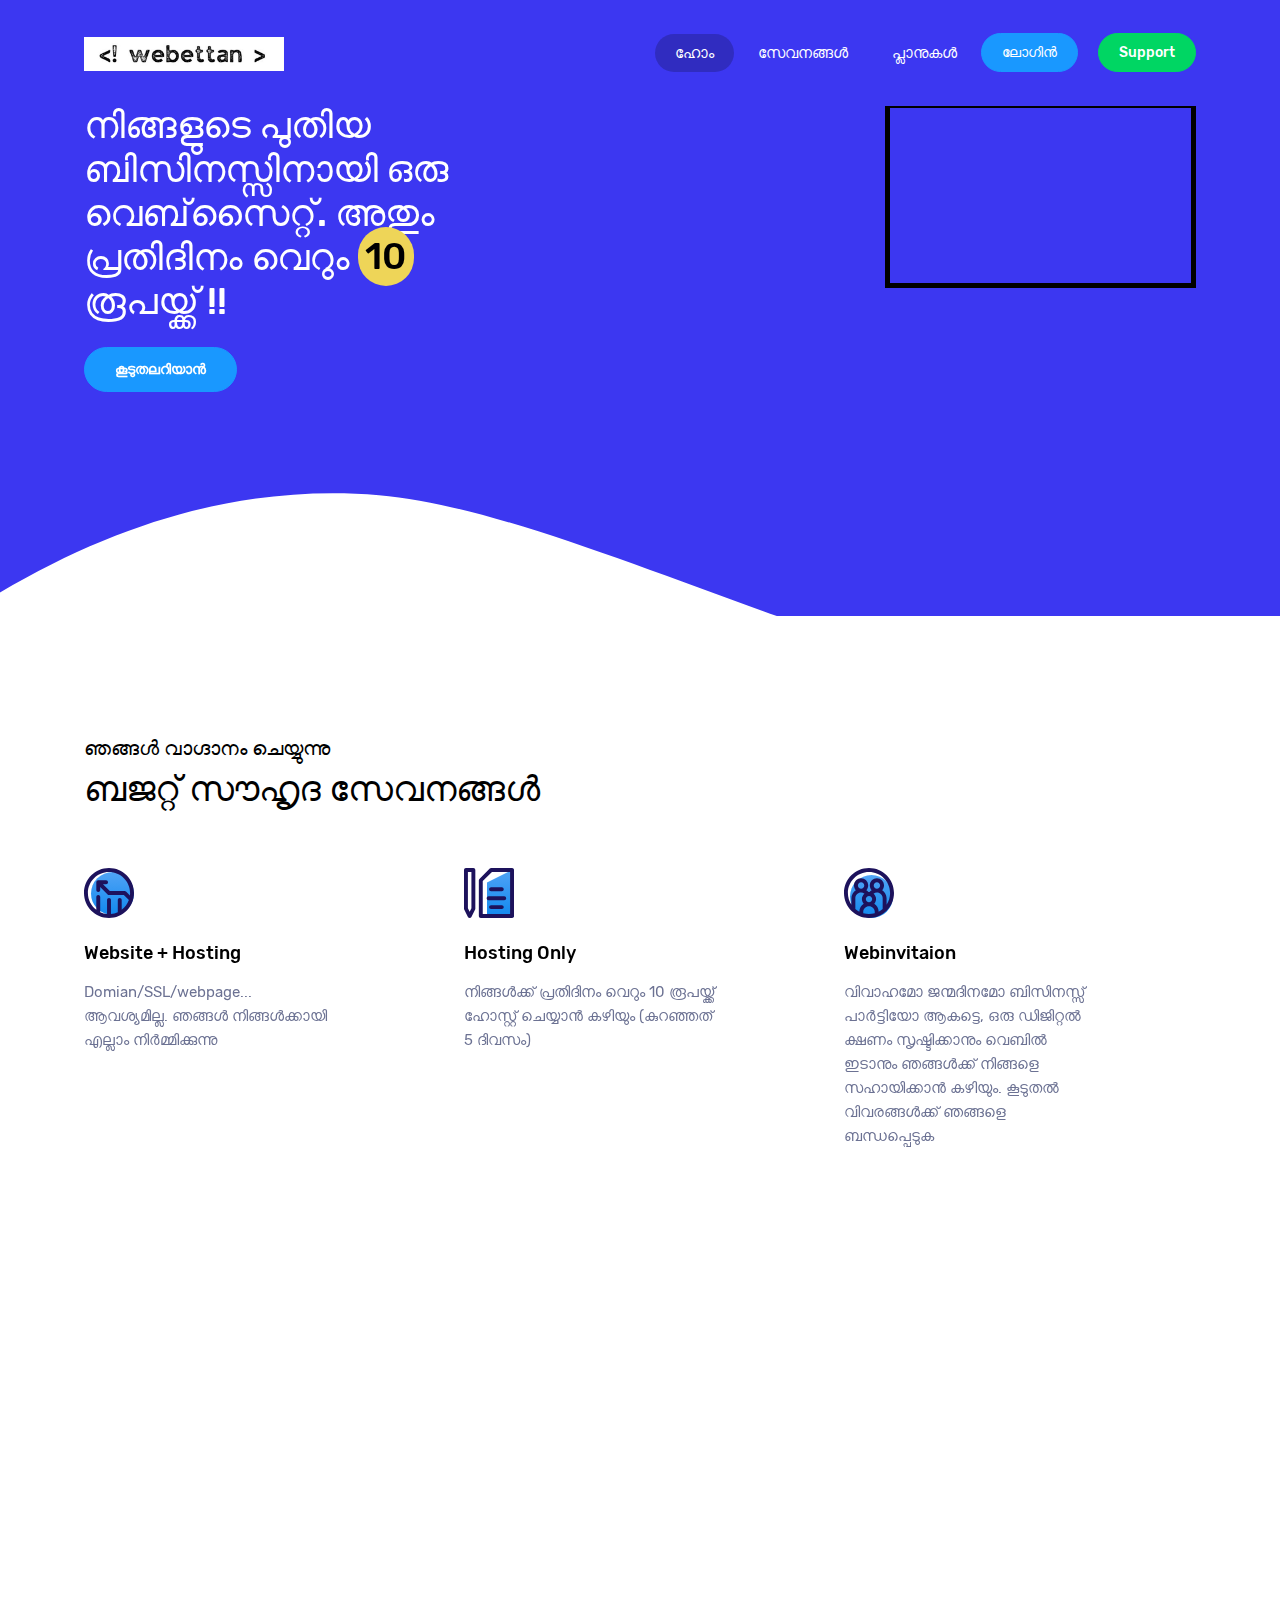
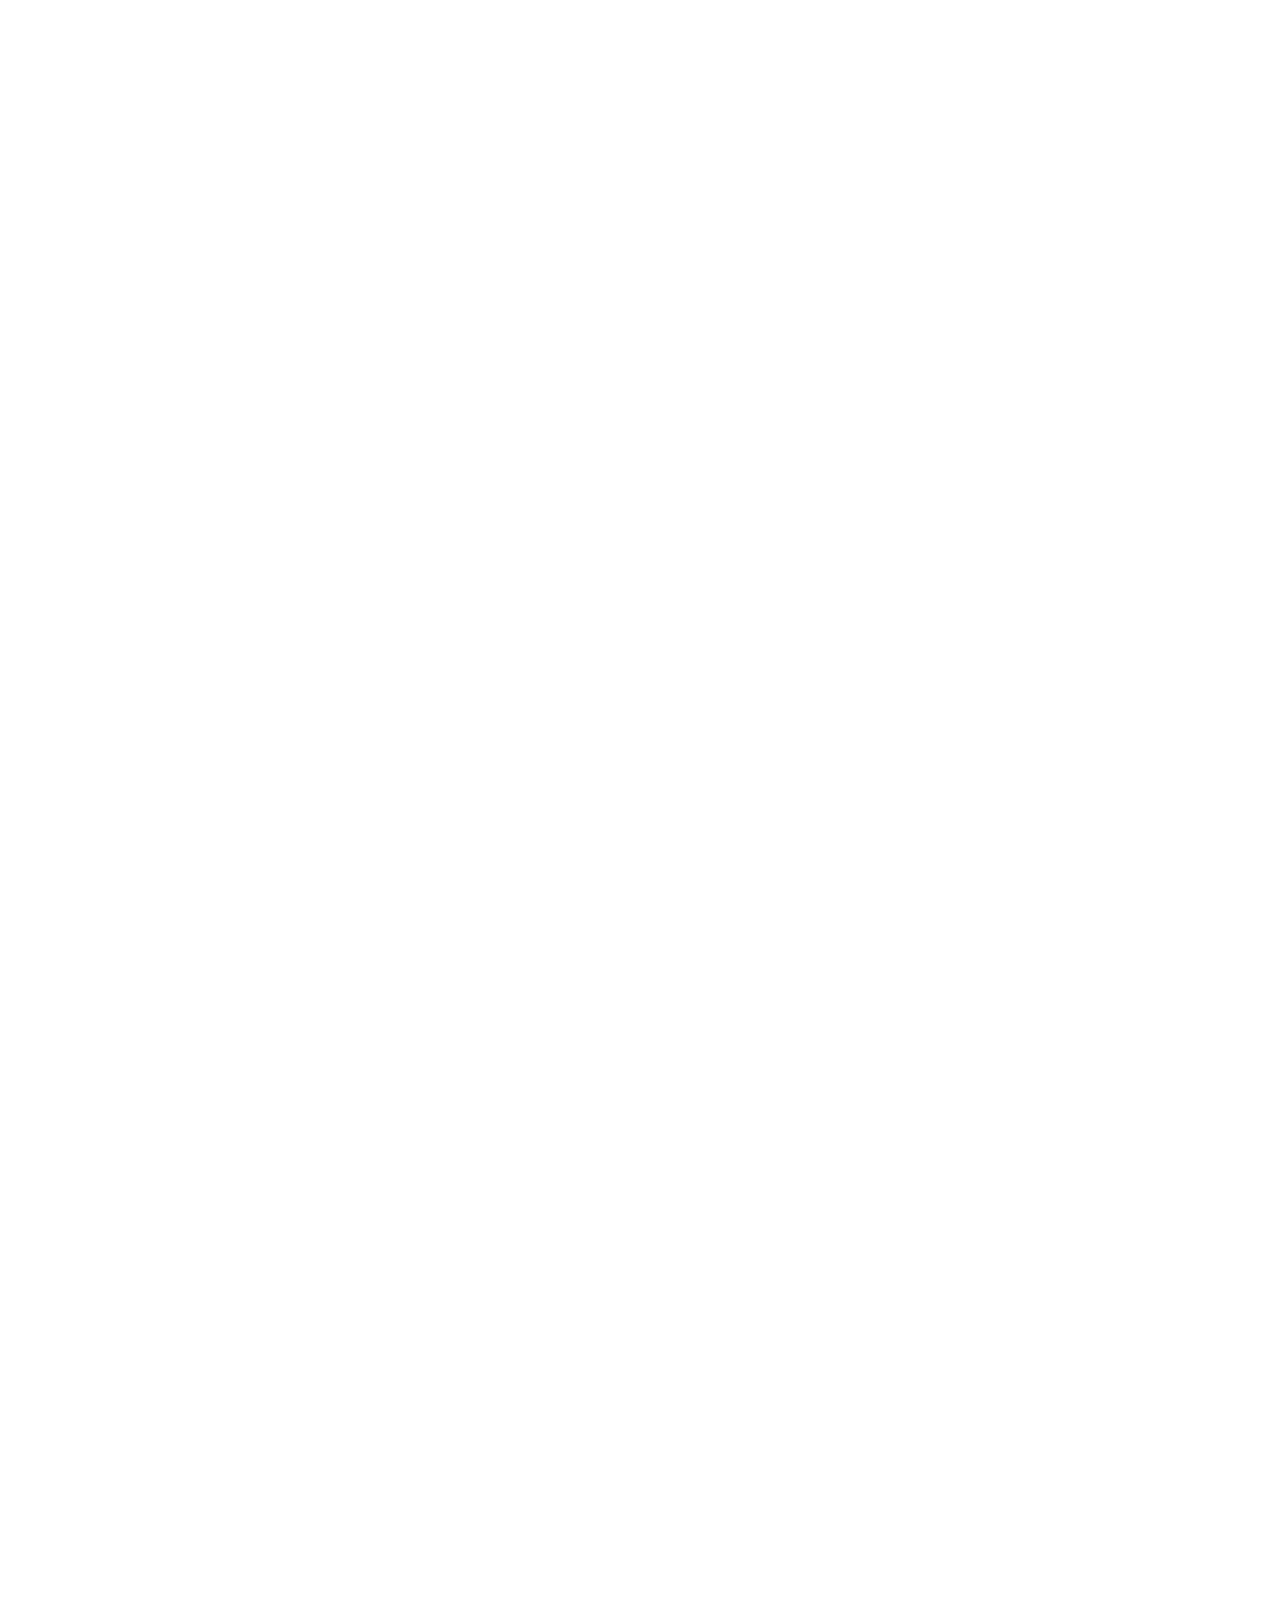
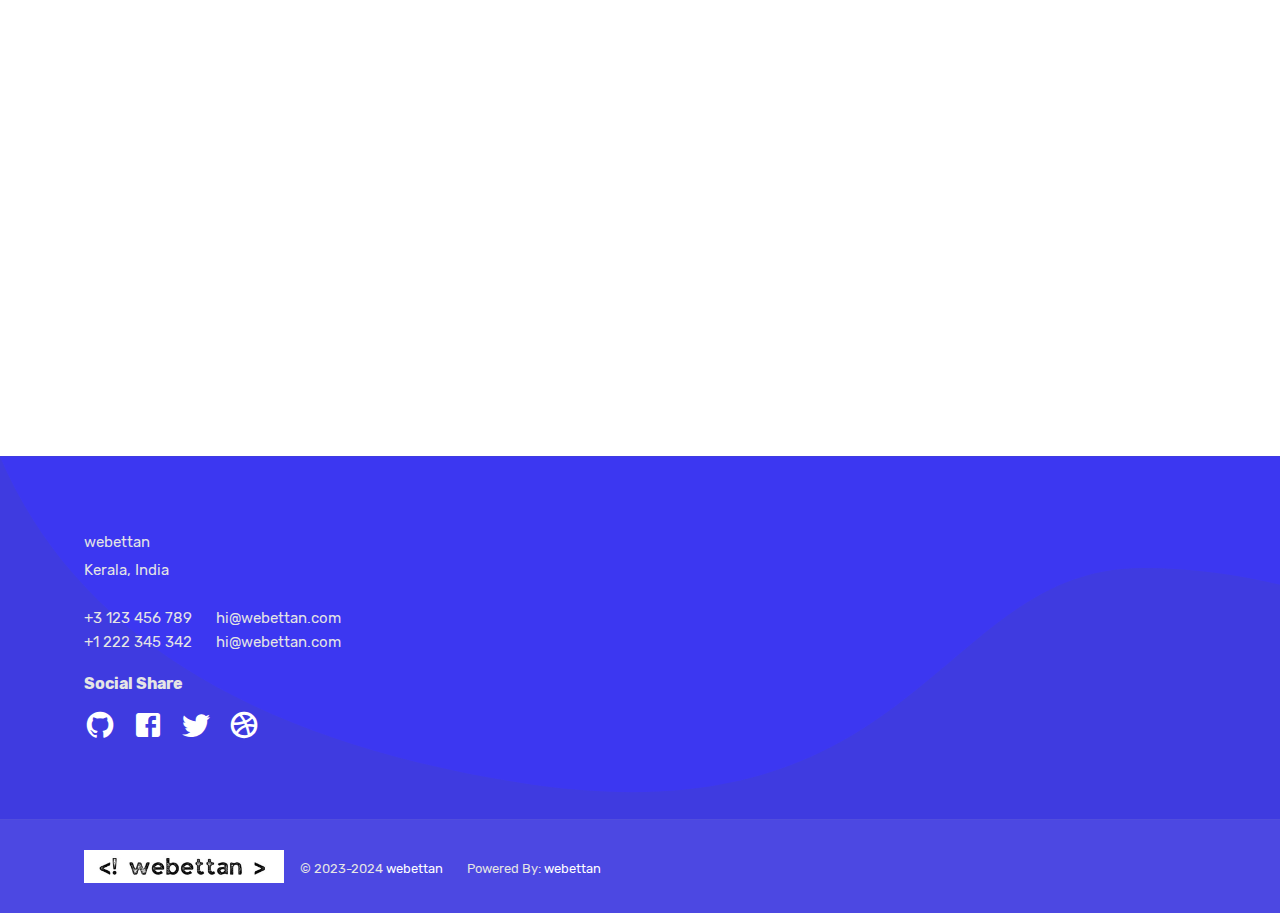
==== index.html @ 0c478932 "Initial Commit 25oct2024 7pm-IST" ====
<!DOCTYPE html>
<html lang="en">
	<head>
		<!-- Required meta tags --> 
		<meta charset="utf-8">
		<meta name="viewport" content="width=device-width, initial-scale=1, shrink-to-fit=no">
		<title>webettan</title>
		<link rel="stylesheet" href="vendors/mdi/css/materialdesignicons.min.css">
		<link rel="stylesheet" href="vendors/owl.carousel/css/owl.carousel.css">
		<link rel="stylesheet" href="vendors/owl.carousel/css/owl.theme.default.min.css">
		<link rel="stylesheet" href="vendors/aos/css/aos.css">
		<link rel="stylesheet" href="vendors/jquery-flipster/css/jquery.flipster.css">
		<link rel="stylesheet" href="css/style.css">
		<link rel="shortcut icon" href="images/favicon.png" />
	</head>
	<body data-spy="scroll" data-target=".navbar" data-offset="50">
		<div id="mobile-menu-overlay"></div>
		<nav class="navbar navbar-expand-lg fixed-top">
			<div class="container">
				<a class="navbar-brand" href="#"><img src="images/logo-3.png" alt="Marshmallow"></a>
				<button class="navbar-toggler" type="button" data-toggle="collapse" data-target="#navbarTogglerDemo01" aria-controls="navbarTogglerDemo01" aria-expanded="false" aria-label="Toggle navigation">
				<span class="navbar-toggler-icon"><i class="mdi mdi-menu"> </i></span>
				</button>
				<div class="collapse navbar-collapse" id="navbarTogglerDemo01">
					<div class="d-lg-none d-flex justify-content-between px-4 py-3 align-items-center">
						<img src="images/logo-3.png" class="logo-mobile-menu" alt="logo">
						<a href="javascript:;" class="close-menu"><i class="mdi mdi-close"></i></a>
					</div>
					<ul class="navbar-nav ml-auto align-items-center">
						<li class="nav-item active">
							<a class="nav-link" href="#home">ഹോം <span class="sr-only">(current)</span></a>
						</li>
						<li class="nav-item">
							<a class="nav-link" href="#services">സേവനങ്ങൾ</a>
						</li>
						<li class="nav-item">
							<a class="nav-link" href="#plans">പ്ലാനുകൾ</a>
						<li class="nav-item">
							<a href="https://hkuserpanel.webettan.com" target="_blank" class="nav-link btn btn-secondary">ലോഗിൻ</a>
						</li>
						<li class="nav-item">
							<a class="nav-link btn btn-success" href="https://wa.me/+910000000000" target="_blank">Support</a>
						</li>
					</ul>
				</div>
			</div>
		</nav>


		<div class="page-body-wrapper">
			<section id="home" class="home">
				<div class="container">
					<div class="row">
						<div class="col-sm-12">
							<div class="main-banner">
								<div class="d-sm-flex justify-content-between">
									<div data-aos="zoom-in-up">
										<div class="banner-title">
												<h2 class="font-weight-medium">
													നിങ്ങളുടെ പുതിയ ബിസിനസ്സിനായി ഒരു വെബ്‌സൈറ്റ്. അതും പ്രതിദിനം വെറും <mark>10</mark> രൂപയ്ക്ക് !!
										</div>
										<a href="#plans" class="btn btn-secondary mt-3">കൂടുതലറിയാൻ</a>
									</div>
<!-- Embedded video -->
										<div class="video-webettan">
											<div data-aos="zoom-in-up" data-aos-easing="linear" data-aos-duration="1500">
												<iframe style="border: 5px solid #000;" src="https://www.youtube.com/embed/Cci5D6f9eF8?si=e-2RC6htvIlqNOLk" title="video" frameborder="0" allow="accelerometer; autoplay; clipboard-write; encrypted-media; gyroscope; picture-in-picture; web-share" allowfullscreen=""width="311px" height="185px"></iframe>
											</div>
										</div>
									</div>
								</div>
							</div>
						</div>
					</div>
				</div>
			</section>
			<section class="our-services" id="services">
				<div class="container">
					<div class="row">
						<div class="col-sm-12">
							<h5 class="text-dark">ഞങ്ങൾ വാഗ്ദാനം ചെയ്യുന്നു</h5>
							<h3 class="font-weight-medium text-dark mb-5">ബജറ്റ് സൗഹൃദ സേവനങ്ങൾ</h3>
						</div>
					</div>
					<div class="row" data-aos="fade-up">
						<div class="col-sm-4 text-center text-lg-left">
							<div class="services-box" data-aos="fade-down" data-aos-easing="linear" data-aos-duration="1500">
								<img src="images/integrated-marketing.svg" alt="integrated-marketing" data-aos="zoom-in">
								<h6 class="text-dark mb-3 mt-4 font-weight-medium">Website + Hosting
								</h6>
								<p>Domian/SSL/webpage... ആവശ്യമില്ല. ഞങ്ങൾ നിങ്ങൾക്കായി എല്ലാം നിർമ്മിക്കുന്നു
								</p>
							</div>
						</div>
						<div class="col-sm-4 text-center text-lg-left">
							<div class="services-box"   data-aos="fade-down" data-aos-easing="linear" data-aos-duration="1500">
								<img src="images/design-development.svg" alt="design-development" data-aos="zoom-in">
								<h6 class="text-dark mb-3 mt-4 font-weight-medium">Hosting Only
								</h6>
								<p>നിങ്ങൾക്ക് പ്രതിദിനം വെറും 10 രൂപയ്ക്ക് ഹോസ്റ്റ് ചെയ്യാൻ കഴിയും (കുറഞ്ഞത് 5 ദിവസം)
								</p>
							</div>
						</div>
						<div class="col-sm-4 text-center text-lg-left">
							<div class="services-box" data-aos="fade-down" data-aos-easing="linear" data-aos-duration="1500">
								<img src="images/digital-strategy.svg" alt="digital-strategy" data-aos="zoom-in">
								<h6 class="text-dark mb-3 mt-4 font-weight-medium">Webinvitaion
								</h6>
								<p>വിവാഹമോ ജന്മദിനമോ ബിസിനസ്സ് പാർട്ടിയോ ആകട്ടെ, ഒരു ഡിജിറ്റൽ ക്ഷണം സൃഷ്ടിക്കാനും വെബിൽ ഇടാനും ഞങ്ങൾക്ക് നിങ്ങളെ സഹായിക്കാൻ കഴിയും. കൂടുതൽ വിവരങ്ങൾക്ക് ഞങ്ങളെ ബന്ധപ്പെടുക
								</p>
							</div>
						</div>
					</div>
					<div class="row" data-aos="fade-up">
						<div class="col-sm-4 text-center text-lg-left">
							<div class="services-box  pb-lg-0" data-aos="fade-down" data-aos-easing="linear" data-aos-duration="1500">
								<img src="images/digital-marketing.svg" alt="digital-marketing" data-aos="zoom-in">
								<h6 class="text-dark mb-3 mt-4 font-weight-medium">Website Development
								</h6>
								<p>ഒരു ബിസിനസ്സ് തുടങ്ങുകയാണോ? ആദ്യം ഒരു വെബ് സൈറ്റ് തുടങ്ങുക. ഞങ്ങൾക്ക് വാഗ്ദാനം ചെയ്യാൻ ചെലവ് സൗഹൃദ വെബ്സൈറ്റുകൾ ഉണ്ട്.
								</p>
							</div>
						</div>
						<!-- ########## cut from here #####-->
					</div>
				</div>
			</section>
			
			
			<section class="pricing-list" id="plans">
				<div class="container">
					<div class="row" data-aos="fade-up" data-aos-offset="-500">
						<div class="col-sm-12">
							<div class="d-sm-flex justify-content-between align-items-center mb-2">
								<div>
									<h3 class="font-weight-medium text-dark ">ഹോസ്റ്റിങ് പ്ലാനുകൾ</h3>
									<h5 class="text-dark "> </h5>
								</div>
								<div class="mb-5 mb-lg-0 mt-3 mt-lg-0">
									<div class="d-flex align-items-center">
										<!--<p class="mr-2 font-weight-medium monthly text-active check-box-label">Monthly</p> -->
										<!--<label class="toggle-switch toggle-switch"> -->
										<!-- <input type="checkbox" checked  id="toggle-switch"> -->
										<!-- <span class="toggle-slider round"></span> -->
										<!-- </label> -->
										<!-- <p class="ml-2 font-weight-medium yearly check-box-label">Yearly</p> -->
									</div>
								</div>
							</div>
						</div>
					</div>
					<div class="row"  data-aos="fade-up" data-aos-offset="-300">
						<div class="col-sm-4">
							<div class="pricing-box">
								<img src="images/starter.svg" alt="starter">
								<h6 class="font-weight-medium title-text">Starter</h6>
								<h3 class="text-amount mb-4 mt-2">Rs<mark>10/ദിവസം</mark></h3>
								<ul class="pricing-list">
									<li>Basic Webpage</li>
									<li>SSL Certificate</li>
									<li>HDD 250MB</li>
									<li>Subdomain/Owndomain</li>
									<li>**കുറഞ്ഞത് 10 ദിവസമെങ്കിലും തിരഞ്ഞെടുക്കേണ്ടതുണ്ട്</li>
								</ul>
								<a href="https://wa.me/+910000000000" target="_blank" class="btn btn-outline-primary">വാങ്ങാൻ ബന്ധപ്പെടുക</a>
							</div>
						</div>
						<div class="col-sm-4">
							<div class="pricing-box selected">
								<img src="images/proffessional.svg" alt="starter">
								<h6 class="font-weight-medium title-text">Basic</h6>
								<h3 class="text-amount mb-4 mt-2">Rs<mark> 350/മാസം</mark></h3>
								<ul class="pricing-list">
									<li>Basic Webpage</li>
									<li>SSL Certificate</li>
									<li>HDD 500GB</li>
									<li>Subdomain/Owndomain</li>
									<li class="text-amount mb-4 mt-2"> <mark>Database-1</mark></li>
									<li>**കുറഞ്ഞത് ഒരു മാസമെങ്കിലും തിരഞ്ഞെടുക്കേണ്ടതുണ്ട്</li>
								</ul>
								<a href="https://wa.me/+910000000000" target="_blank" class="btn btn-primary">വാങ്ങാൻ ബന്ധപ്പെടുക</a>
							</div>
						</div>
						<div class="col-sm-4">
							<div class="pricing-box">
								<img src="images/premium.svg" alt="starter">
								<h6 class="font-weight-medium title-text">Standard</h6>
								<h3 class="text-amount mb-4 mt-2">Rs<mark> 400/മാസം</mark></h3>
								<ul class="pricing-list">
									<li>Basic Webpage</li>
									<li>SSL Certificate</li>
									<li>HDD 1.5GB</li>
									<li>Subdomain/Owndomain</li>
									<li>Database-1</li>
									<li class="text-amount mb-4 mt-2"> <mark>Auto Backup-Last 3days</mark></li>
									<li>**കുറഞ്ഞത് ഒരു മാസമെങ്കിലും തിരഞ്ഞെടുക്കേണ്ടതുണ്ട്</li>
								</ul>
								<a href="https://wa.me/+910000000000" target="_blank" class="btn btn-outline-primary">വാങ്ങാൻ ബന്ധപ്പെടുക</a>
							</div>
						</div>
						<div class="col-sm-4">
							<div class="pricing-box">
								<img src="images/starter.svg" alt="Super-Auto">
								<h6 class="font-weight-medium title-text">Super-Auto</h6>
								<h3 class="text-amount mb-4 mt-2">Rs<mark> 555/മാസം</mark></h3>
								<ul class="pricing-list">
									<li>Basic Webpage</li>
									<li>SSL Certificate</li>
									<li>HDD 1.5GB</li>
									<li>Subdomain/Owndomain</li>
									<li>Database-1</li>
									<li>Auto Backup-Last 3days</li>
									<li class="text-amount mb-4 mt-2"> <mark>Auto-Code-Push System</mark></li>
									<li>***കുറഞ്ഞത് ഒരു മാസമെങ്കിലും തിരഞ്ഞെടുക്കേണ്ടതുണ്ട്</li>
								</ul>
								<a href="https://wa.me/+910000000000" target="_blank" class="btn btn-outline-primary">വാങ്ങാൻ ബന്ധപ്പെടുക</a>
							</div>
						</div>
					</div>
				</div>
			</section>
			<section class="contactus" id="contact">
				<div class="container">
					<div class="row mb-5 pb-5">
						<div class="col-sm-5" data-aos="fade-up" data-aos-offset="-500">
							<img src="images/contact.jpg" alt="contact" class="img-fluid">
						</div>
						<div class="col-sm-7" data-aos="fade-up" data-aos-offset="-500">
							<h3 class="font-weight-medium text-dark mt-5 mt-lg-0">ഞങ്ങളെ ബന്ധപ്പെടുക</h3>
							<h5 class="text-dark mb-5">Whatsapp No: 0000000000</h5>
                                                        <h5 class="text-dark mb-5">Email ID: hi@webettan.com</h5>

							<!-- FROM CUT FROM HERE -->
						</div>
					</div>
				</div>
			</section>
		</div>
		<footer class="footer">
			<div class="footer-top">
				<div class="container">
					<div class="row">
						<div class="col-sm-6">
							<address>
								<p>webettan</p>
								<p class="mb-4">Kerala, India</p>
								<div class="d-flex align-items-center">
									<p class="mr-4 mb-0">+3 123 456 789</p>
									<a href="mailto:hi@webettan.com" class="footer-link">hi@webettan.com</a>
								</div>
								<div class="d-flex align-items-center">
									<p class="mr-4 mb-0">+1 222 345 342</p>
									<a href="mailto:hi@webettan.com" class="footer-link">hi@webettan.com</a>
								</div>
							</address>
							<div class="social-icons">
								<h6 class="footer-title font-weight-bold">
									Social Share
								</h6>
								<div class="d-flex">
									<a href="#"><i class="mdi mdi-github-circle"></i></a>
									<a href="#"><i class="mdi mdi-facebook-box"></i></a>
									<a href="#"><i class="mdi mdi-twitter"></i></a>
									<a href="#"><i class="mdi mdi-dribbble"></i></a>
								</div>
							</div>
						</div>
					</div>
				</div>
			</div>
			<div class="footer-bottom">
				<div class="container">
					<div class="d-flex justify-content-between align-items-center">
						<div class="d-flex align-items-center">
							<img src="images/logo-3.png" alt="logo" class="mr-3"></br>
							<p class="mb-0 text-small pt-1">© 2023-2024 <a href="https://webettan.com" class="text-white" target="_blank">webettan</a></p>
            
							<p class="mb-0 text-small pt-1 pl-4">Powered By: <a href="https://webettan.com" class="text-white" target="_blank">webettan</a></p>
						</div>
           
						<div>
							<div class="d-flex">
								
							</div>
						</div>
					</div>

				</div>
			</div>
		</footer>
		<script src="vendors/base/vendor.bundle.base.js"></script>
		<script src="vendors/owl.carousel/js/owl.carousel.js"></script>
		<script src="vendors/aos/js/aos.js"></script>
		<script src="vendors/jquery-flipster/js/jquery.flipster.min.js"></script>
		<script src="js/template.js"></script>


		<script type="text/javascript">!function(t,e){t.artibotApi={l:[],t:[],on:function(){this.l.push(arguments)},trigger:function(){this.t.push(arguments)}};var a=!1,i=e.createElement("script");i.async=!0,i.type="text/javascript",i.src="https://app.artibot.ai/loader.js",e.getElementsByTagName("head").item(0).appendChild(i),i.onreadystatechange=i.onload=function(){if(!(a||this.readyState&&"loaded"!=this.readyState&&"complete"!=this.readyState)){new window.ArtiBot({i:"6386276e-c24c-4b6e-b5da-f5df30148b61"});a=!0}}}(window,document);</script>
			

	</body>
</html>
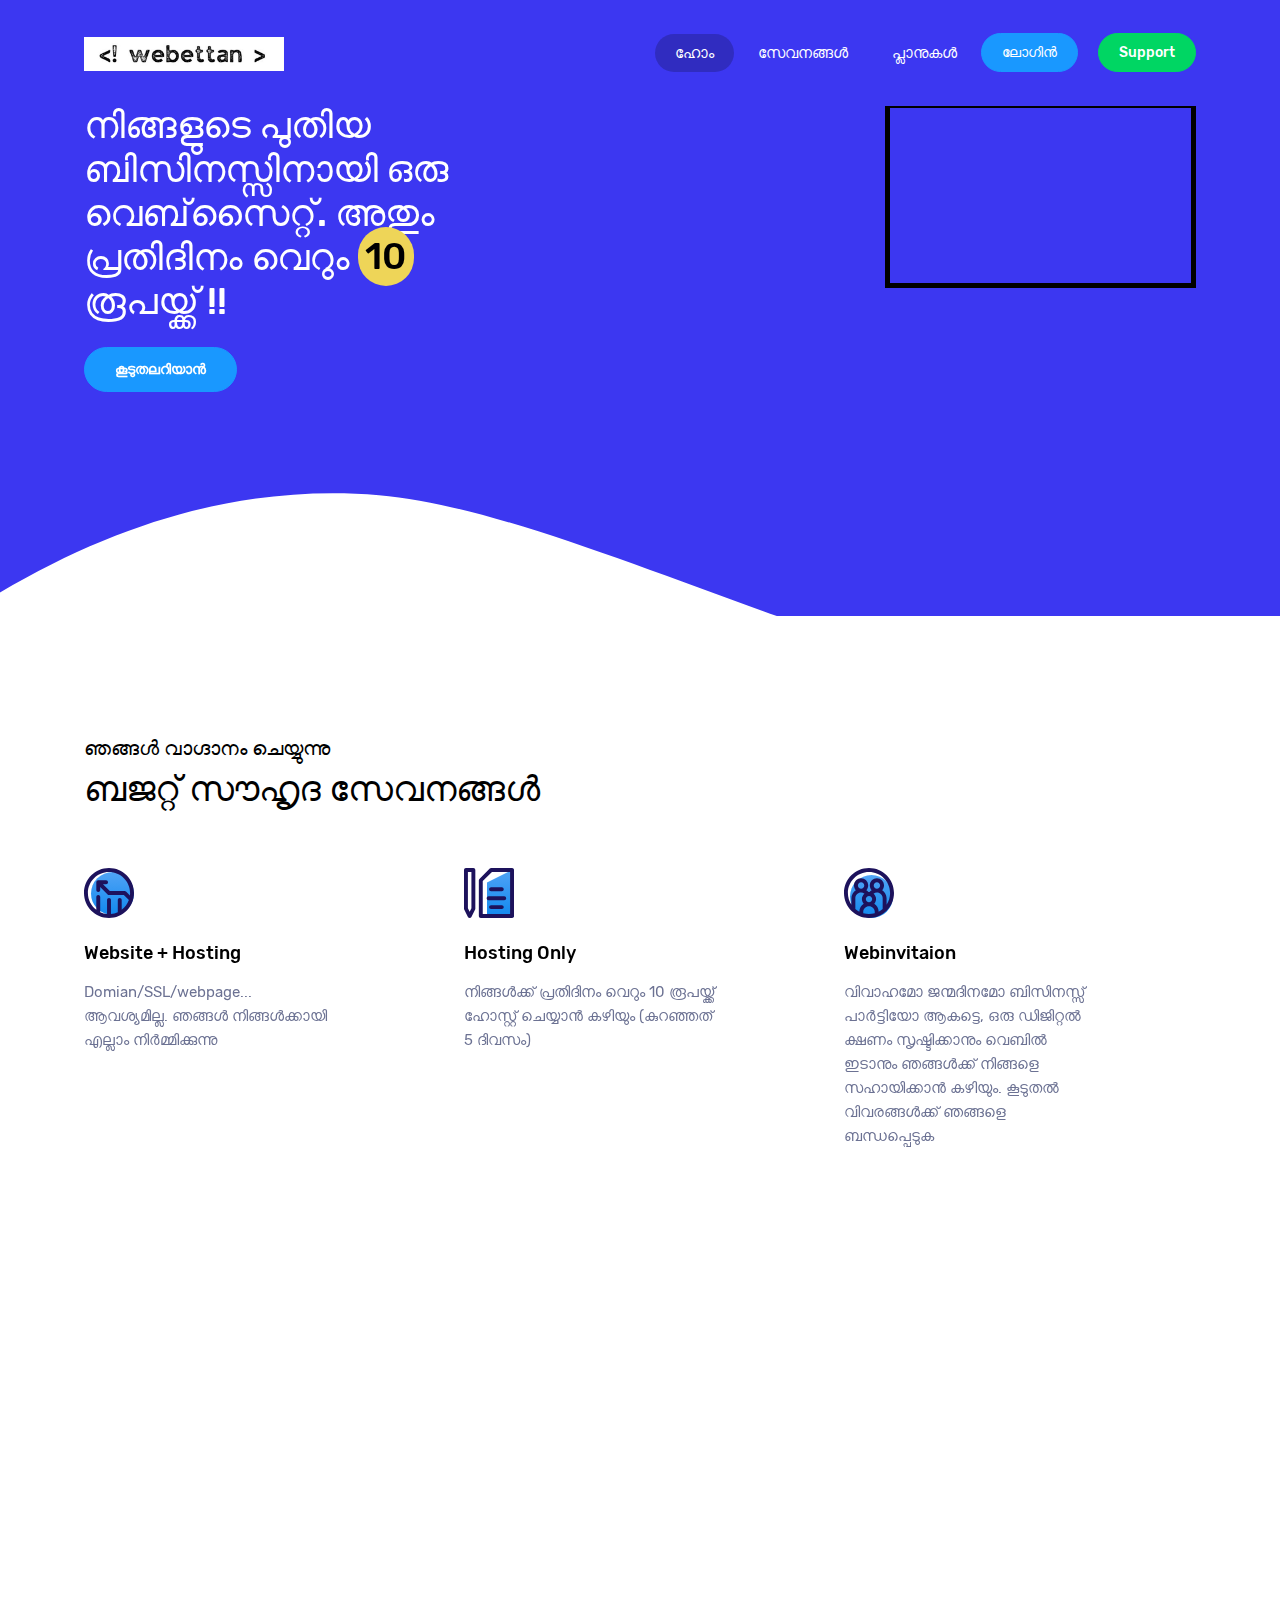
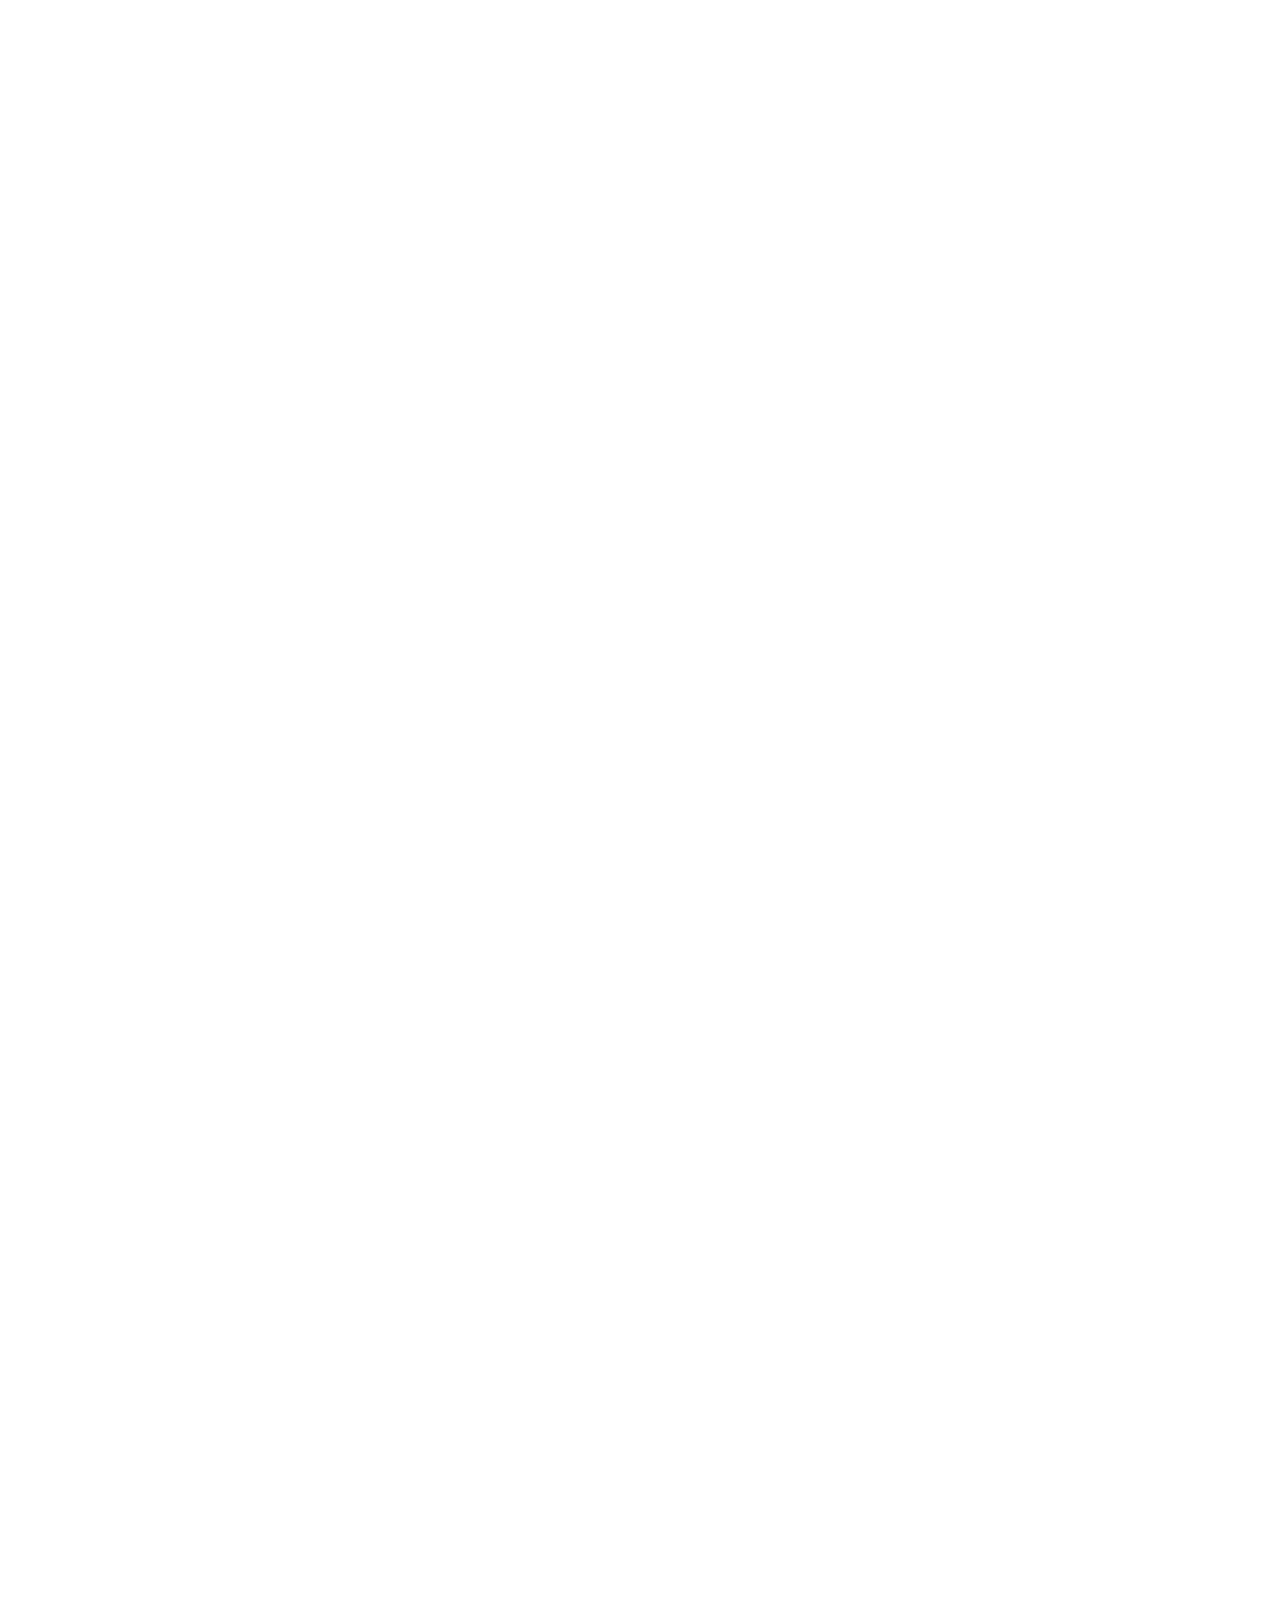
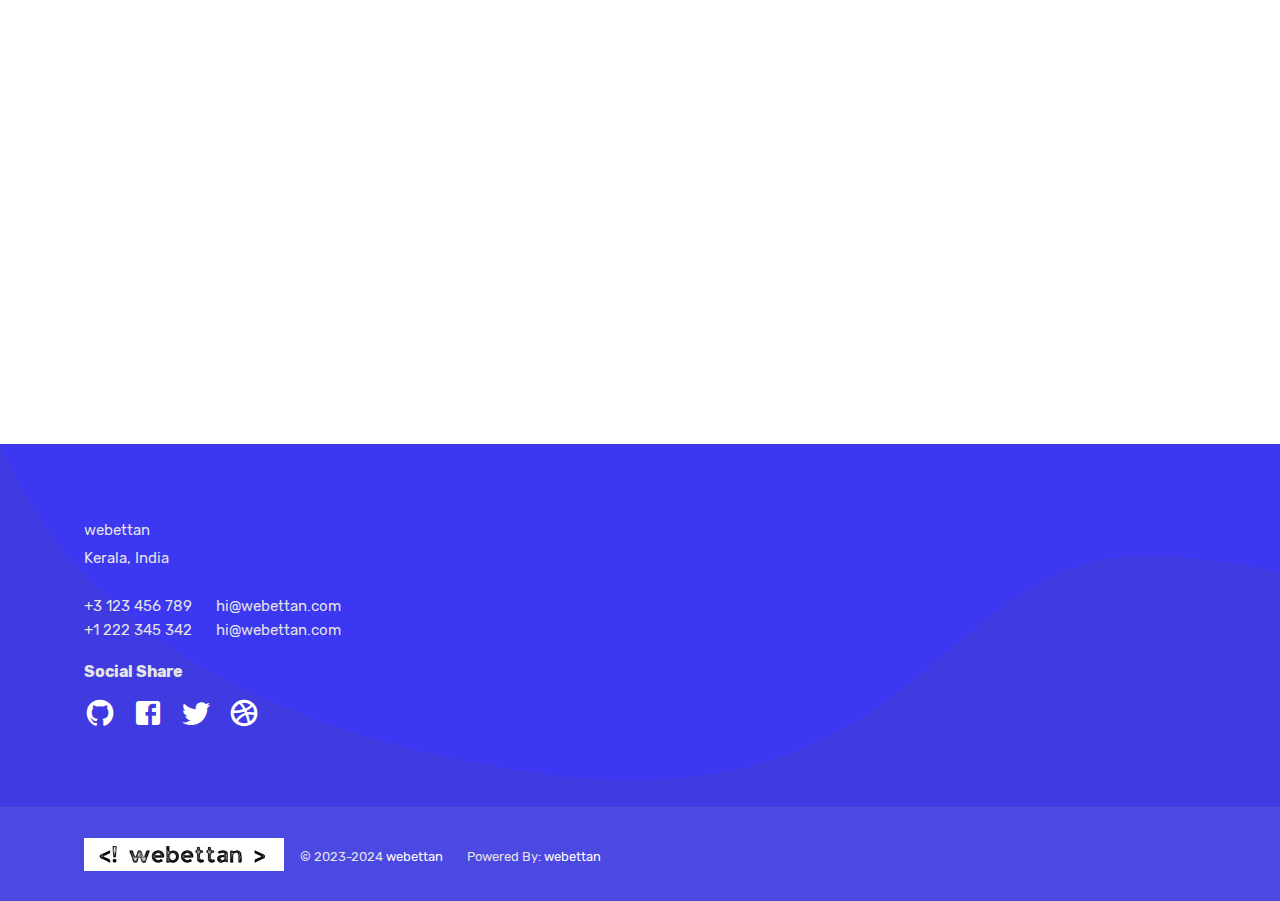
==== commit 21fe3d1c: "image for Super-Auto plan updated" ====
--- a/index.html
+++ b/index.html
@@ -200,7 +200,7 @@
 						</div>
 						<div class="col-sm-4">
 							<div class="pricing-box">
-								<img src="images/starter.svg" alt="Super-Auto">
+								<img src="images/super.png" alt="Super-Auto">
 								<h6 class="font-weight-medium title-text">Super-Auto</h6>
 								<h3 class="text-amount mb-4 mt-2">Rs<mark> 555/മാസം</mark></h3>
 								<ul class="pricing-list">
